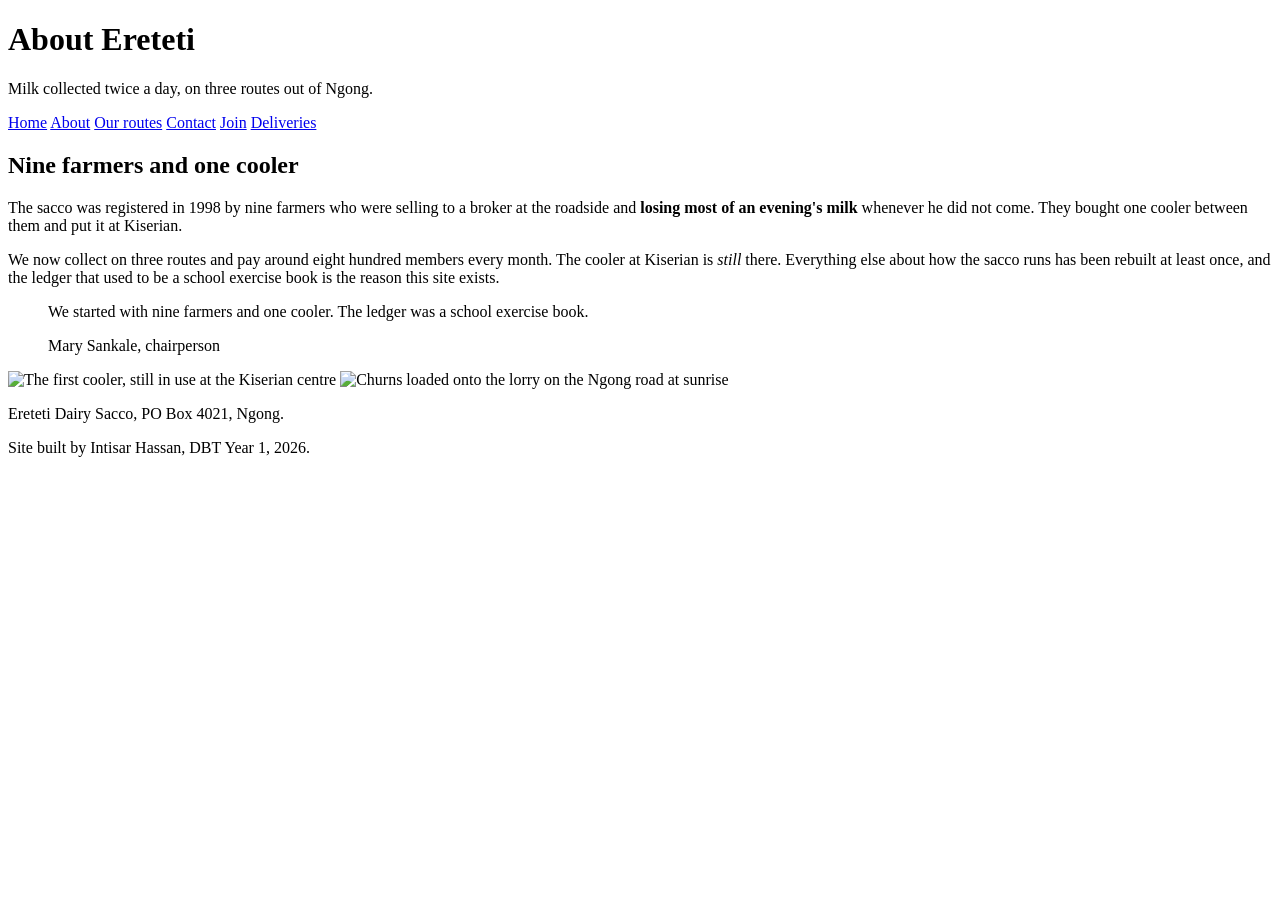
==== about.html @ eb72f5c4 "Added files" ====
<!DOCTYPE html>
<html lang="en">
<head>
    <meta charset="UTF-8">
    <meta name="viewport" content="width=device-width, initial-scale=1.0">
    <title>About us - Ereteti Dairy Sacco</title>
</head>
<body>
 <header>
        <h1> About Ereteti</h1>
        <p>Milk collected twice a day, on three routes out of Ngong.</p>
        <nav>
            <a href="/index.html">Home</a>
            <a href="/about.html">About</a>
            <a href="/routes.html">Our routes</a>
            <a href="/contact.html">Contact</a>
            <a href="/register.html">Join</a>
            <a href="/deliveries.html">Deliveries</a>
        </nav>
    </header>
    <main>
        <h2> Nine farmers and one cooler</h2>
        <p> The sacco was registered in 1998 by nine farmers who were
              selling to a broker at the roadside and <strong>losing most of an
              evening's milk</strong> whenever he did not come. They bought one
              cooler between them and put it at Kiserian.
</p>

    <p>We now collect on three routes and pay around eight
              hundred members every month. The cooler at Kiserian is
              <em>still</em> there. Everything else about how the sacco runs has
              been rebuilt at least once, and the ledger that used to be
              a school exercise book is the reason this site exists.
</p>
    <blockquote>
        <p> We started with nine farmers and one cooler. The ledger
              was a school exercise book.
            </p>
            <footer>Mary Sankale, chairperson</footer>
    </blockquote>
        
    <img src="/images/first-cooler.jpg" width = "400" height = "300" alt="The first cooler, still in use at the Kiserian centre">

    <img src="/images/collection-lorry.jpg" width = "400" height = "300" alt="Churns loaded onto the lorry on the Ngong road at sunrise">
    </main>
    <footer>
    <p>Ereteti Dairy Sacco, PO Box 4021, Ngong.</p>
    <p>Site built by Intisar Hassan, DBT Year 1, 2026.</p>
    </footer>
</body>

</html>
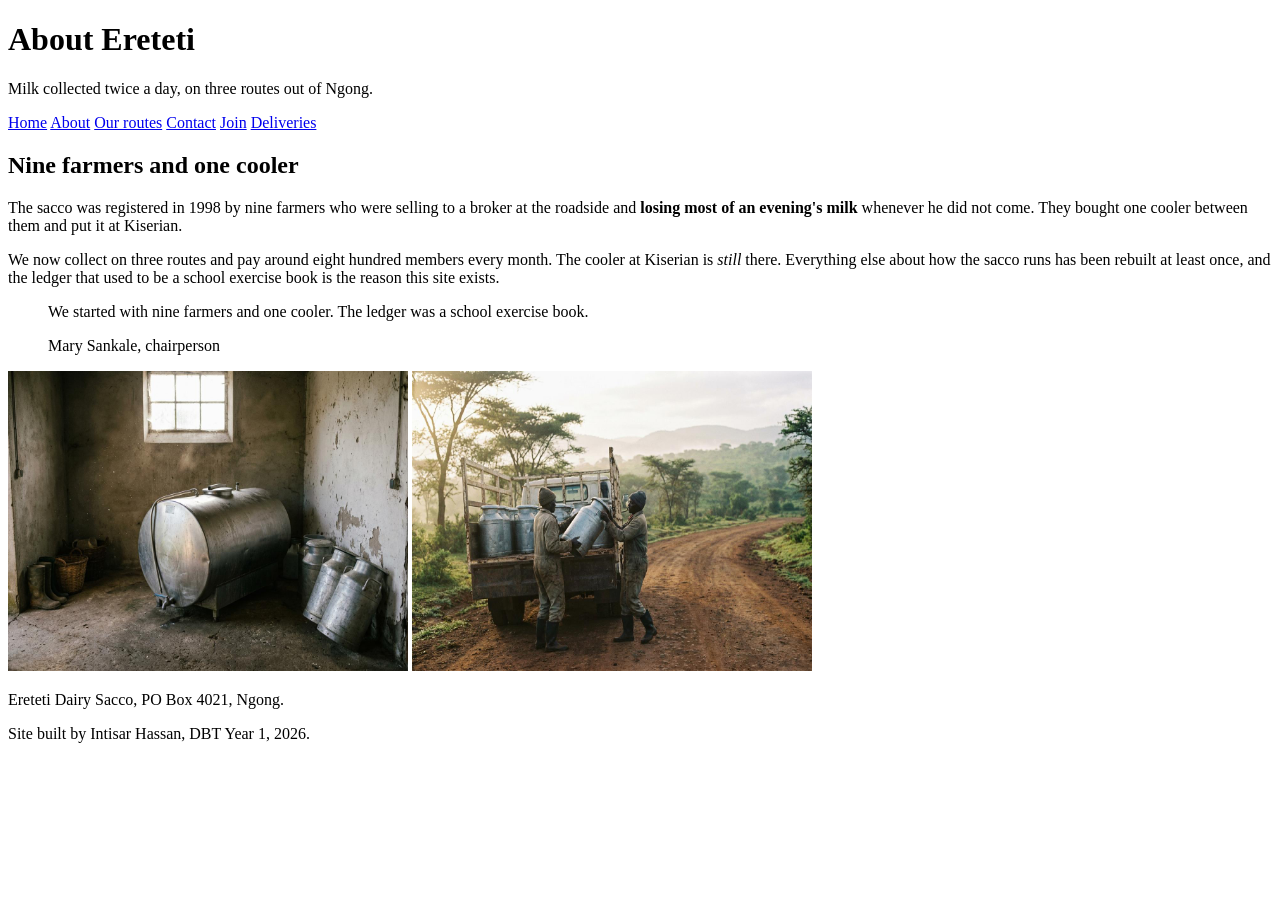
==== commit 6d5290b5: "Added files" ====
--- a/about.html
+++ b/about.html
@@ -39,9 +39,9 @@
             <footer>Mary Sankale, chairperson</footer>
     </blockquote>
         
-    <img src="/images/first-cooler.jpg" width = "400" height = "300" alt="The first cooler, still in use at the Kiserian centre">
+    <img src="/img/first-cooler.jpg" width = "400" height = "300" alt="The first cooler, still in use at the Kiserian centre">
 
-    <img src="/images/collection-lorry.jpg" width = "400" height = "300" alt="Churns loaded onto the lorry on the Ngong road at sunrise">
+    <img src="/img/collection-lorry.jpg" width = "400" height = "300" alt="Churns loaded onto the lorry on the Ngong road at sunrise">
     </main>
     <footer>
     <p>Ereteti Dairy Sacco, PO Box 4021, Ngong.</p>
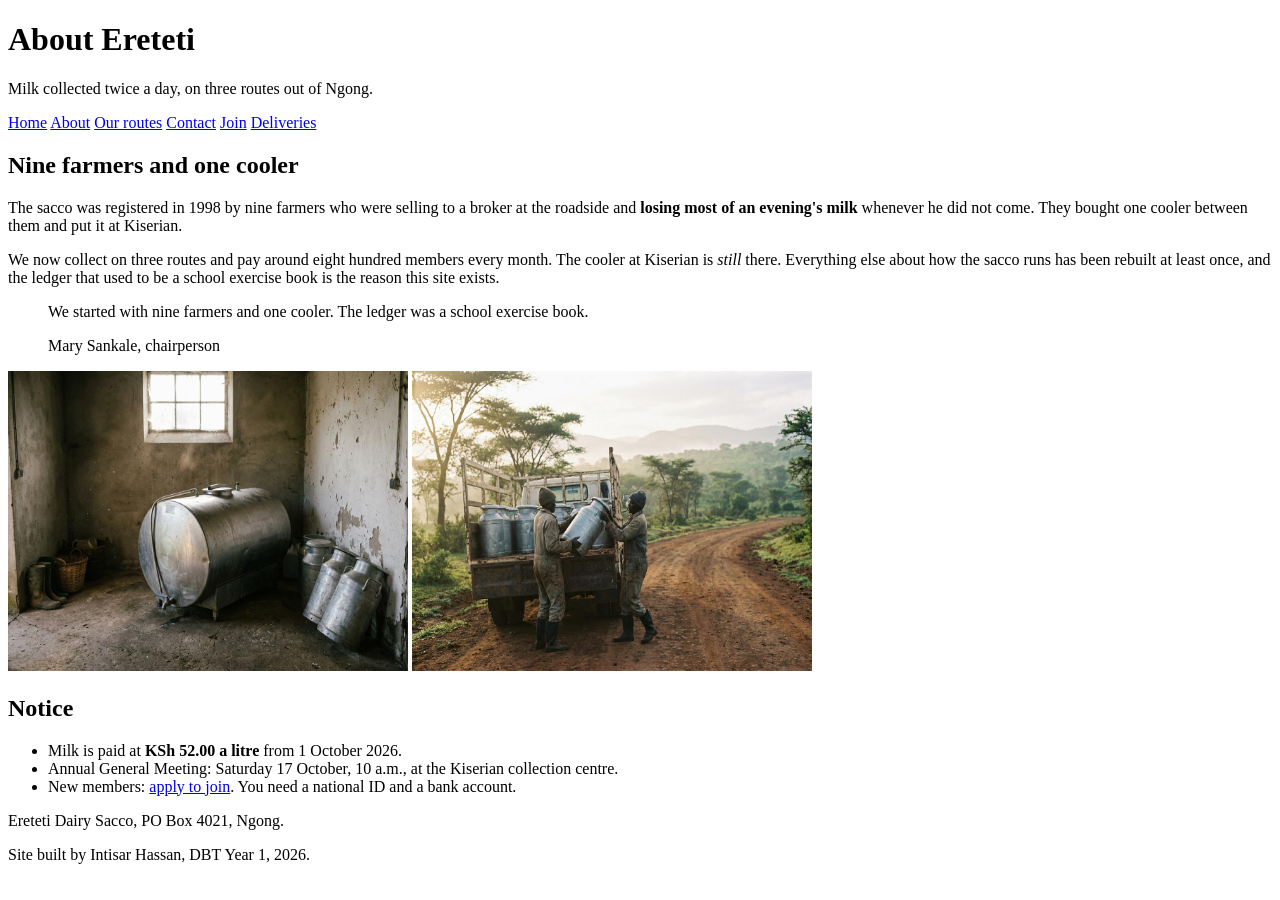
==== commit ab1f0dbb: "js and routes  lab 3" ====
--- a/about.html
+++ b/about.html
@@ -3,6 +3,8 @@
 <head>
     <meta charset="UTF-8">
     <meta name="viewport" content="width=device-width, initial-scale=1.0">
+    <link rel="stylesheet" href="/css/style.css">
+   <script src="js/main.js" defer></script>
     <title>About us - Ereteti Dairy Sacco</title>
 </head>
 <body>
@@ -43,6 +45,19 @@
 
     <img src="/img/collection-lorry.jpg" width = "400" height = "300" alt="Churns loaded onto the lorry on the Ngong road at sunrise">
     </main>
+    <aside>
+        <h2>Notice</h2>
+        <ul>
+            
+<li>Milk is paid at <strong>KSh 52.00 a litre</strong> from
+1 October 2026.</li>
+<li>Annual General Meeting: Saturday 17 October, 10 a.m., at the
+Kiserian collection centre.</li>
+<li>New members: <a href="register.html">apply to join</a>. You need
+a national ID and a bank account.</li>
+</ul>
+</aside>
+    
     <footer>
     <p>Ereteti Dairy Sacco, PO Box 4021, Ngong.</p>
     <p>Site built by Intisar Hassan, DBT Year 1, 2026.</p>
